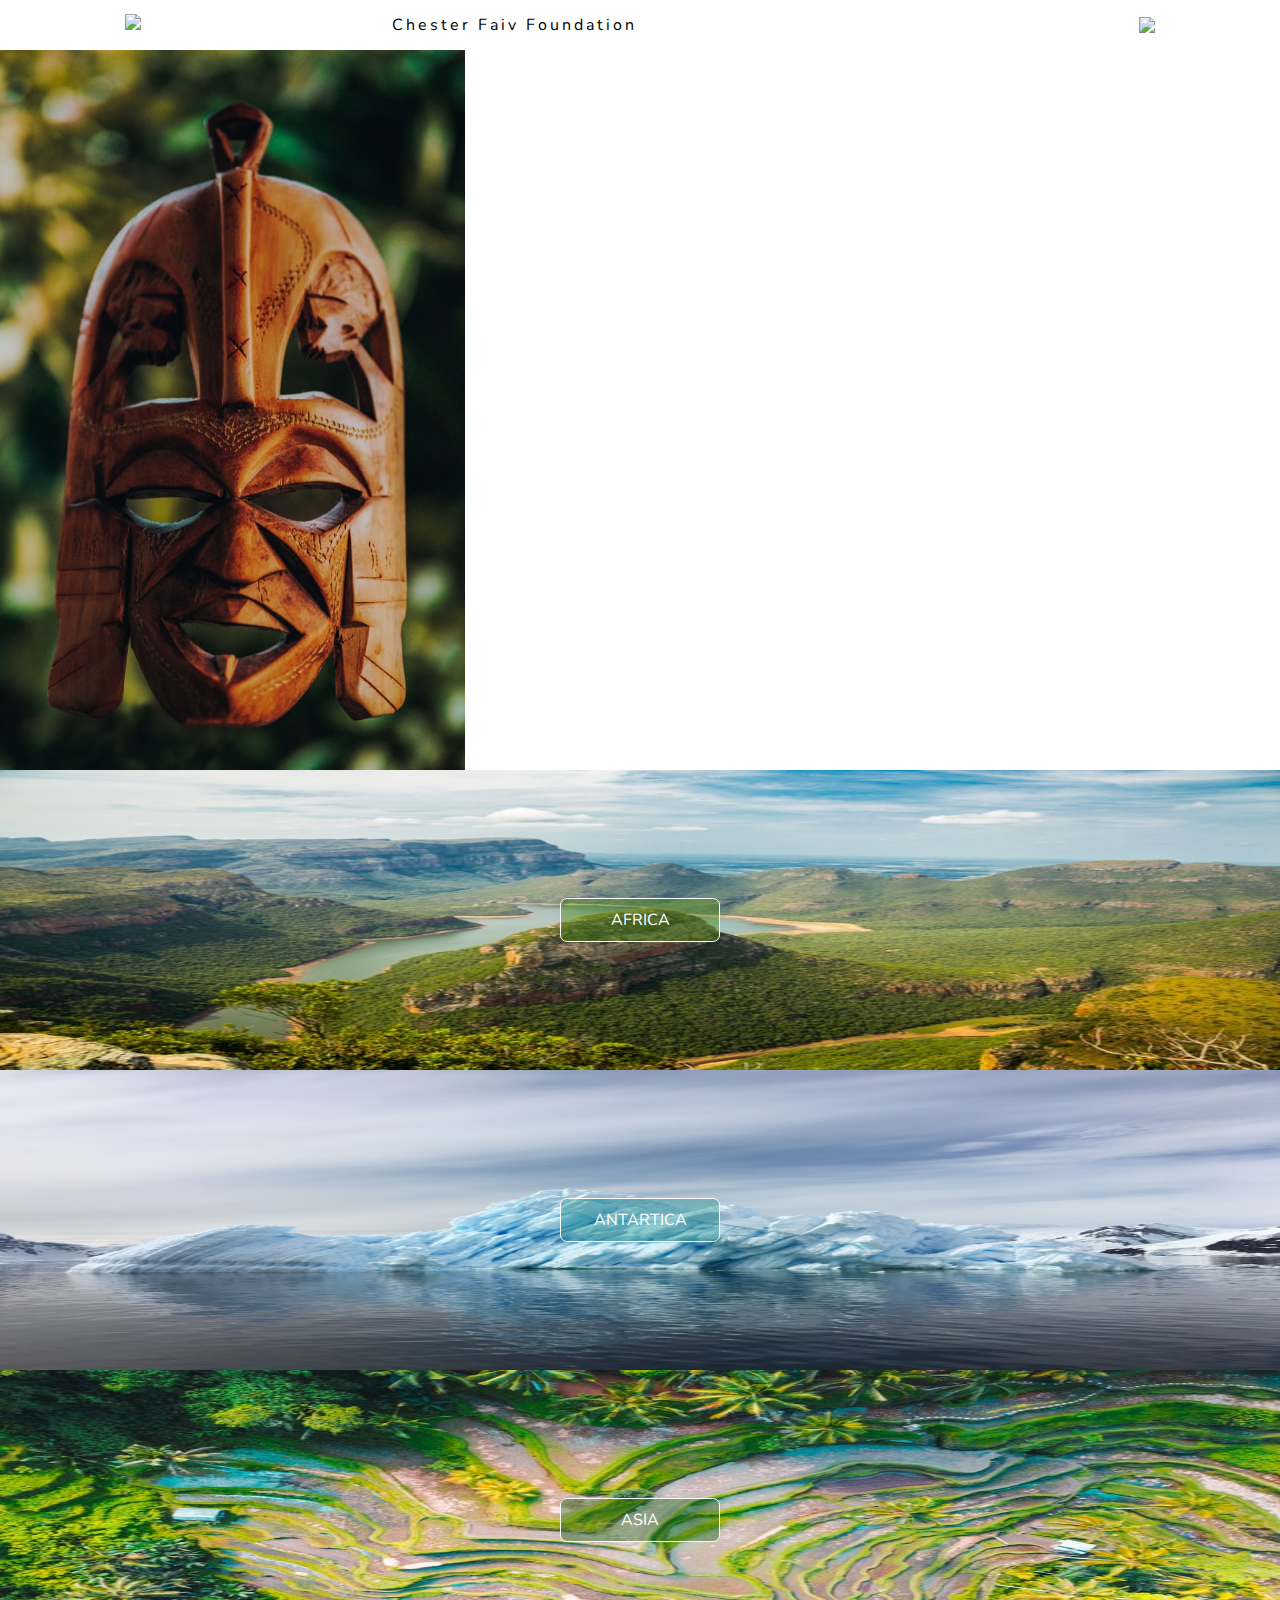
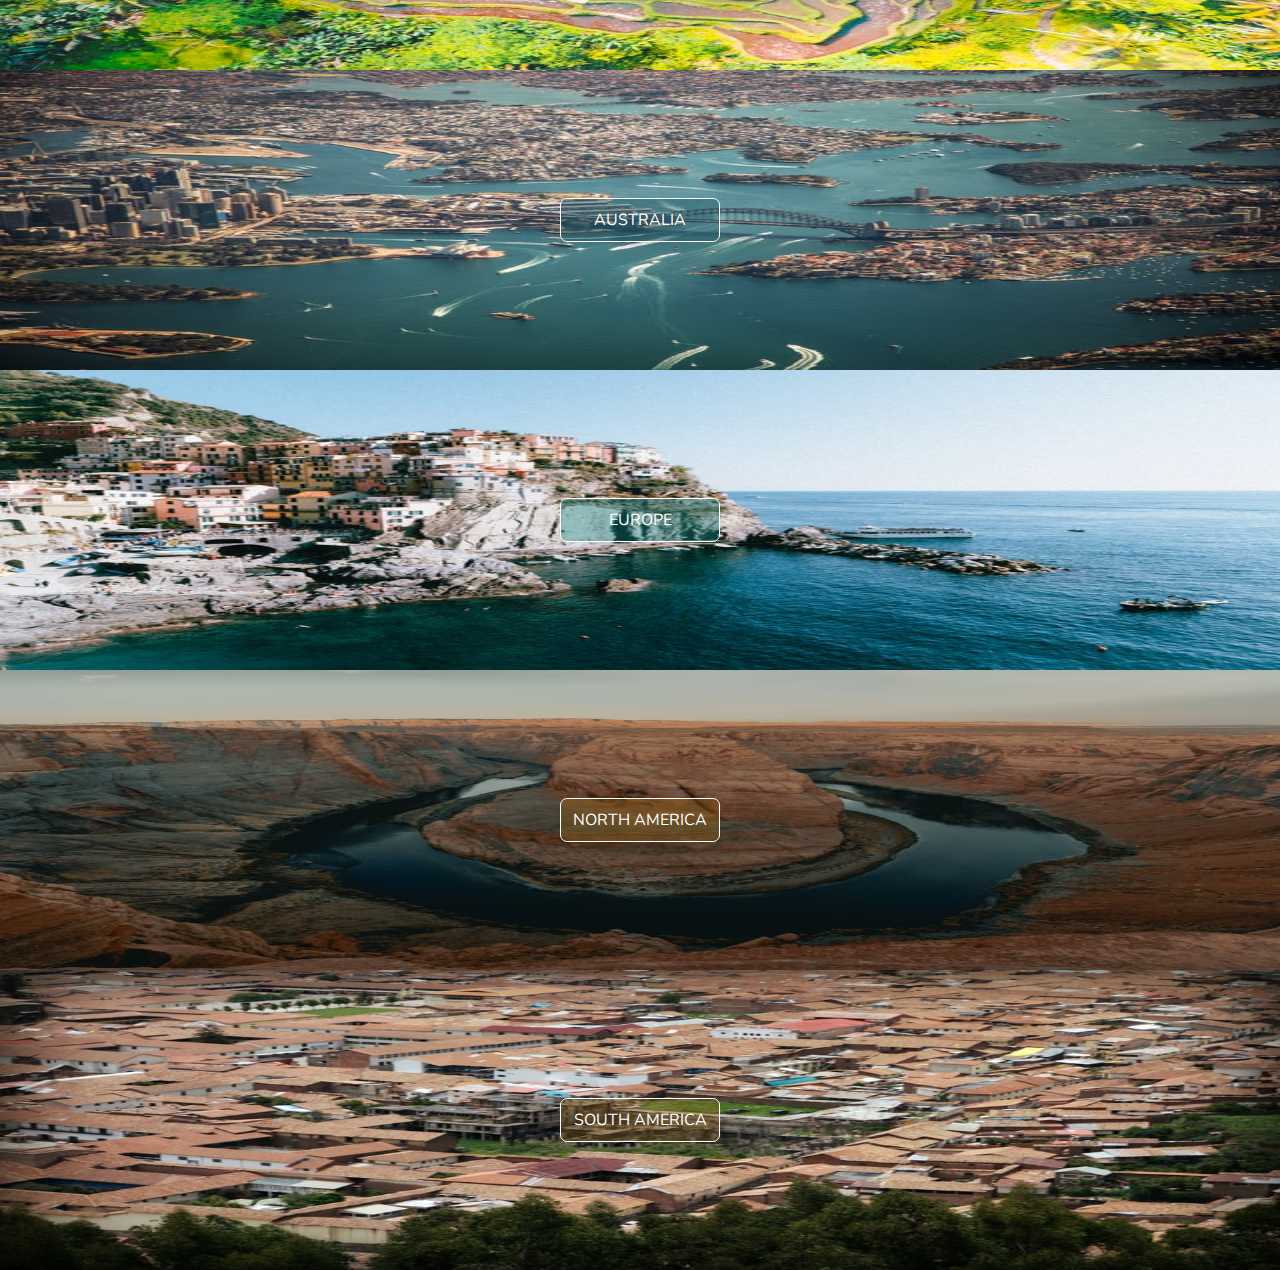
==== 3/index.html @ 991617fc "Chester Faiv" ====
<!DOCTYPE html>
<html lang="en">
<head>
    <meta charset="UTF-8">
    <meta name="viewport" content="width=device-width, initial-scale=1.0">
    <title>Chester Faiv Foundation</title>
    <link rel="stylesheet" href="style.css">
    <link href="https://fonts.googleapis.com/css2?family=Nunito:wght@700&display=swap" rel="stylesheet">
</head>
<body>
    <header>
        <div>
            <a href="#"><img src="https://img.icons8.com/ios-glyphs/30/000000/menu.png"/></a>
            <p><a href="#">Chester Faiv Foundation</a></p>
            <a href="#"></a><img src="https://img.icons8.com/ios-glyphs/30/000000/search.png"/></a>
        </div>
        <nav>
            <ul>
                <li><a href="#">Projects</a></li>
                <li><a href="#">Sponsors</a></li>
                <li><a href="#">Testimonials</a></li>
                <li><a href="#">About</a></li>
                <li><a href="#">Contact</a></li>
                <!-- <li><a href="#">About</a></li> -->
            </ul>
            <div class="search">
                <input type="text" name="query" id="">
                <input type="button" value="search">
            </div>
        </nav>
    </header>
    <main>
        <div class="hero">
            <section>
                <img src="img/africa (small).jpg" alt="">
            </section>
        </div>
        <div class="continents">
            <section class="card africa">
                <img style="max-width: 100%;" src="img/africa 3 small.jpg" alt="">
                <p>Africa</p>
            </section>
            <section class="card antartica">
                <img style="max-width: 100%;" src="img/antartica 2 small.jpg" alt="">
                <p>Antartica</p>
            </section>
            <section class="card asia">
                <img style="max-width: 100%;" src="img/asia 3 small.jpg" alt="">
                <p>asia</p>
            </section>
            <section class="card australia">
                <img style="max-width: 100%;" src="img/australia 1 small.jpg" alt="">
                <p>australia</p>
            </section>
            <section class="card europe">
                <img style="max-width: 100%;" src="img/europe 2 small.jpg" alt="">
                <p>europe</p>
            </section>
            <section class="card north-america">
                <img style="max-width: 100%;" src="img/north america 1 small.jpg" alt="">
                <p>north america</p>
            </section>
            <section class="card south-america">
                <img style="max-width: 100%;" src="img/south america 1 small.jpg" alt="">
                <p>south america</p>
            </section>
        </div>
    </main>
    <footer></footer>
</body>
</html>
---- 3/style.css ----
* {
  padding: 0;
  margin: 0;
  text-decoration: none;
  color: #000000;
}

body {
  width: 100%;
  font-family: "Nunito", sans-serif;
}

header {
  width: 100%;
  height: 50px;
  display: -webkit-box;
  display: -ms-flexbox;
  display: flex;
  -ms-flex-pack: distribute;
      justify-content: space-around;
  -webkit-box-align: center;
      -ms-flex-align: center;
          align-items: center;
}

header div {
  width: 100%;
  display: -webkit-box;
  display: -ms-flexbox;
  display: flex;
  -ms-flex-pack: distribute;
      justify-content: space-around;
  -webkit-box-align: center;
      -ms-flex-align: center;
          align-items: center;
}

header div p {
  letter-spacing: 3px;
  display: inline-block;
  text-align: justify-all;
}

header nav {
  display: none;
}

main {
  display: -ms-grid;
  display: grid;
  -ms-grid-columns: 1fr;
      grid-template-columns: 1fr;
  -ms-grid-rows: 80vh (300px)[7];
      grid-template-rows: 80vh repeat(7, 300px);
  grid-gap: 0px;
}

main .hero img {
  max-width: 100%;
  height: 80vh;
}

main .continents .card {
  position: relative;
  display: -webkit-box;
  display: -ms-flexbox;
  display: flex;
  -webkit-box-orient: horizontal;
  -webkit-box-direction: normal;
      -ms-flex-direction: row;
          flex-direction: row;
  -webkit-box-pack: center;
      -ms-flex-pack: center;
          justify-content: center;
  -webkit-box-align: center;
      -ms-flex-align: center;
          align-items: center;
}

main .continents .card img {
  width: 100%;
  height: 300px;
}

main .continents .card p {
  display: inline-block;
  width: 160px;
  color: #fff;
  position: absolute;
  text-align: center;
  -webkit-box-sizing: border-box;
          box-sizing: border-box;
  background: rgba(255, 0, 0, 0.5);
  border: 1px solid #fff;
  padding: 10px;
  border-radius: 7px;
  text-transform: uppercase;
}

main .continents .africa p {
  background: rgba(79, 141, 20, 0.411);
}

main .continents .antartica p {
  background: rgba(25, 141, 145, 0.397);
}

main .continents .asia p {
  background: rgba(38, 105, 35, 0.438);
}

main .continents .australia p {
  background: rgba(35, 91, 105, 0.438);
}

main .continents .europe p {
  background: rgba(15, 129, 129, 0.363);
}

main .continents .north-america p {
  background: rgba(143, 96, 27, 0.411);
}

main .continents .south-america p {
  background: rgba(143, 97, 27, 0.329);
}
/*# sourceMappingURL=style.css.map */
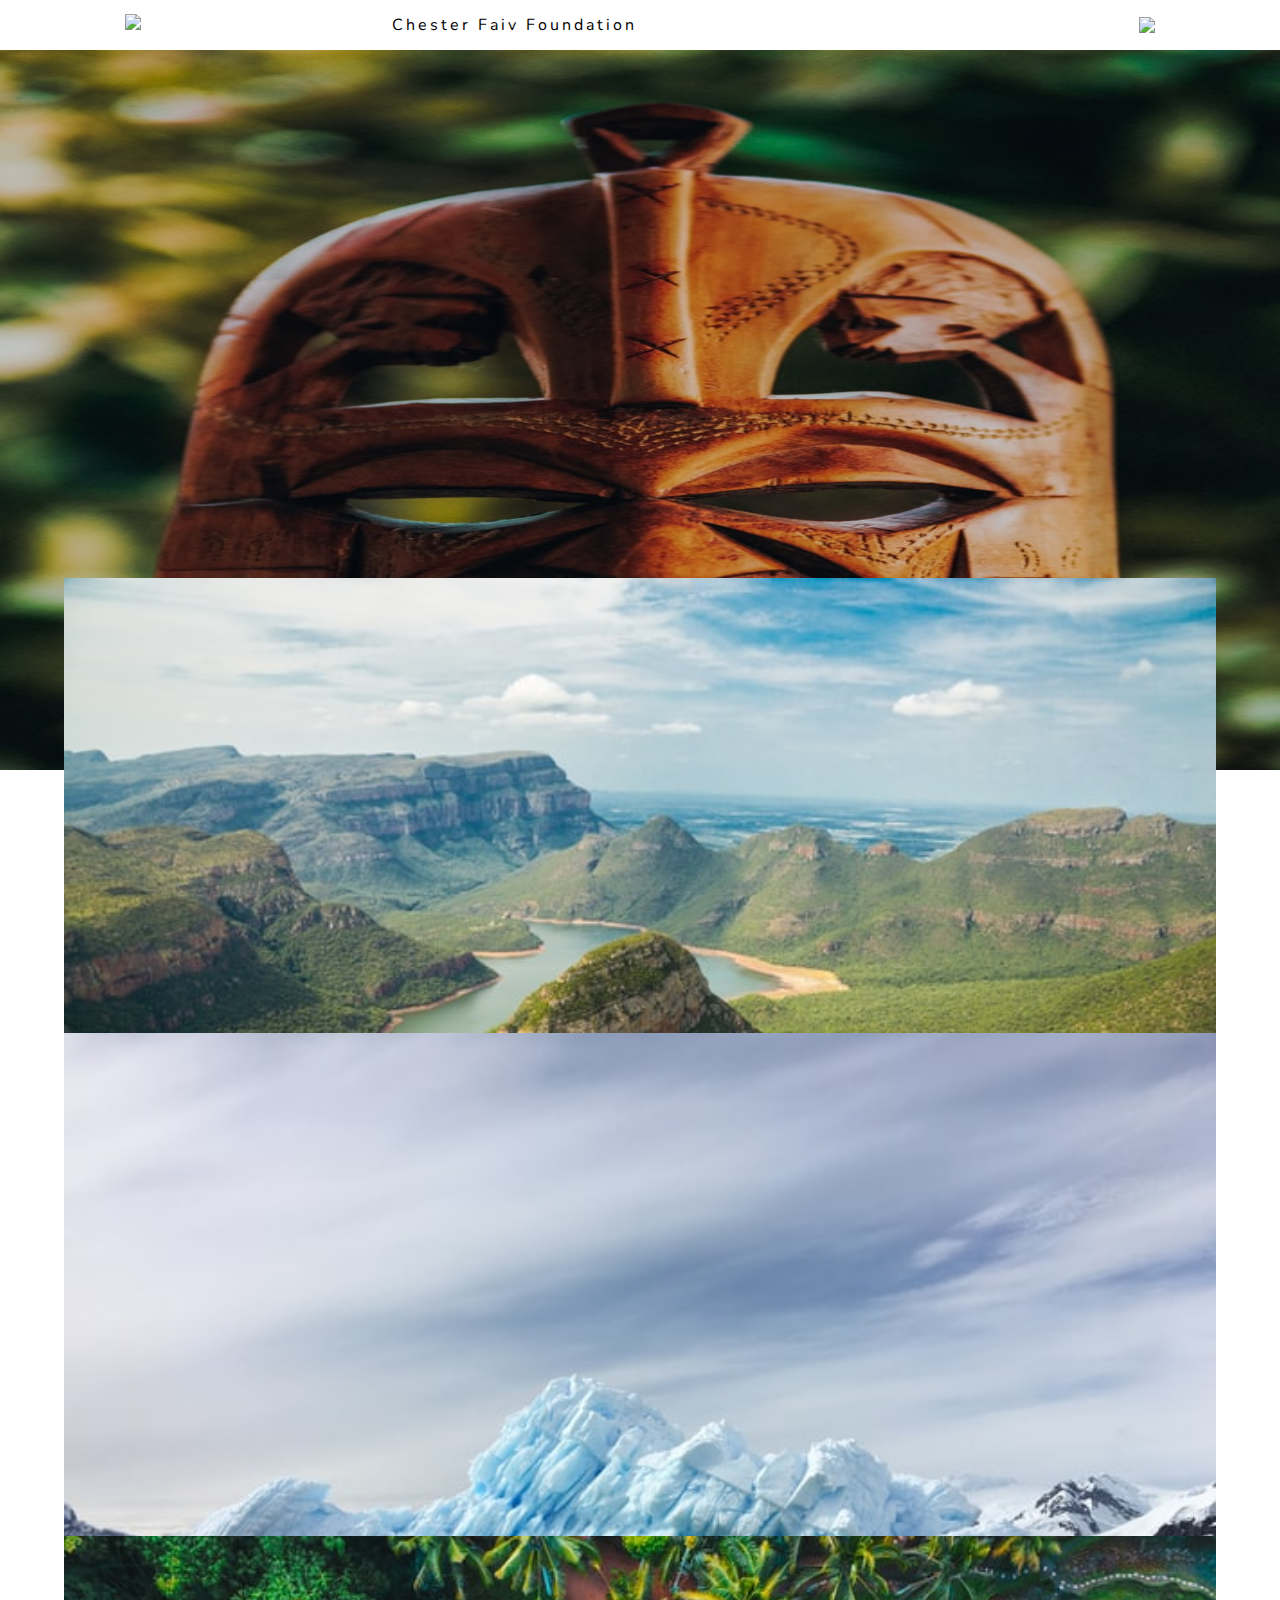
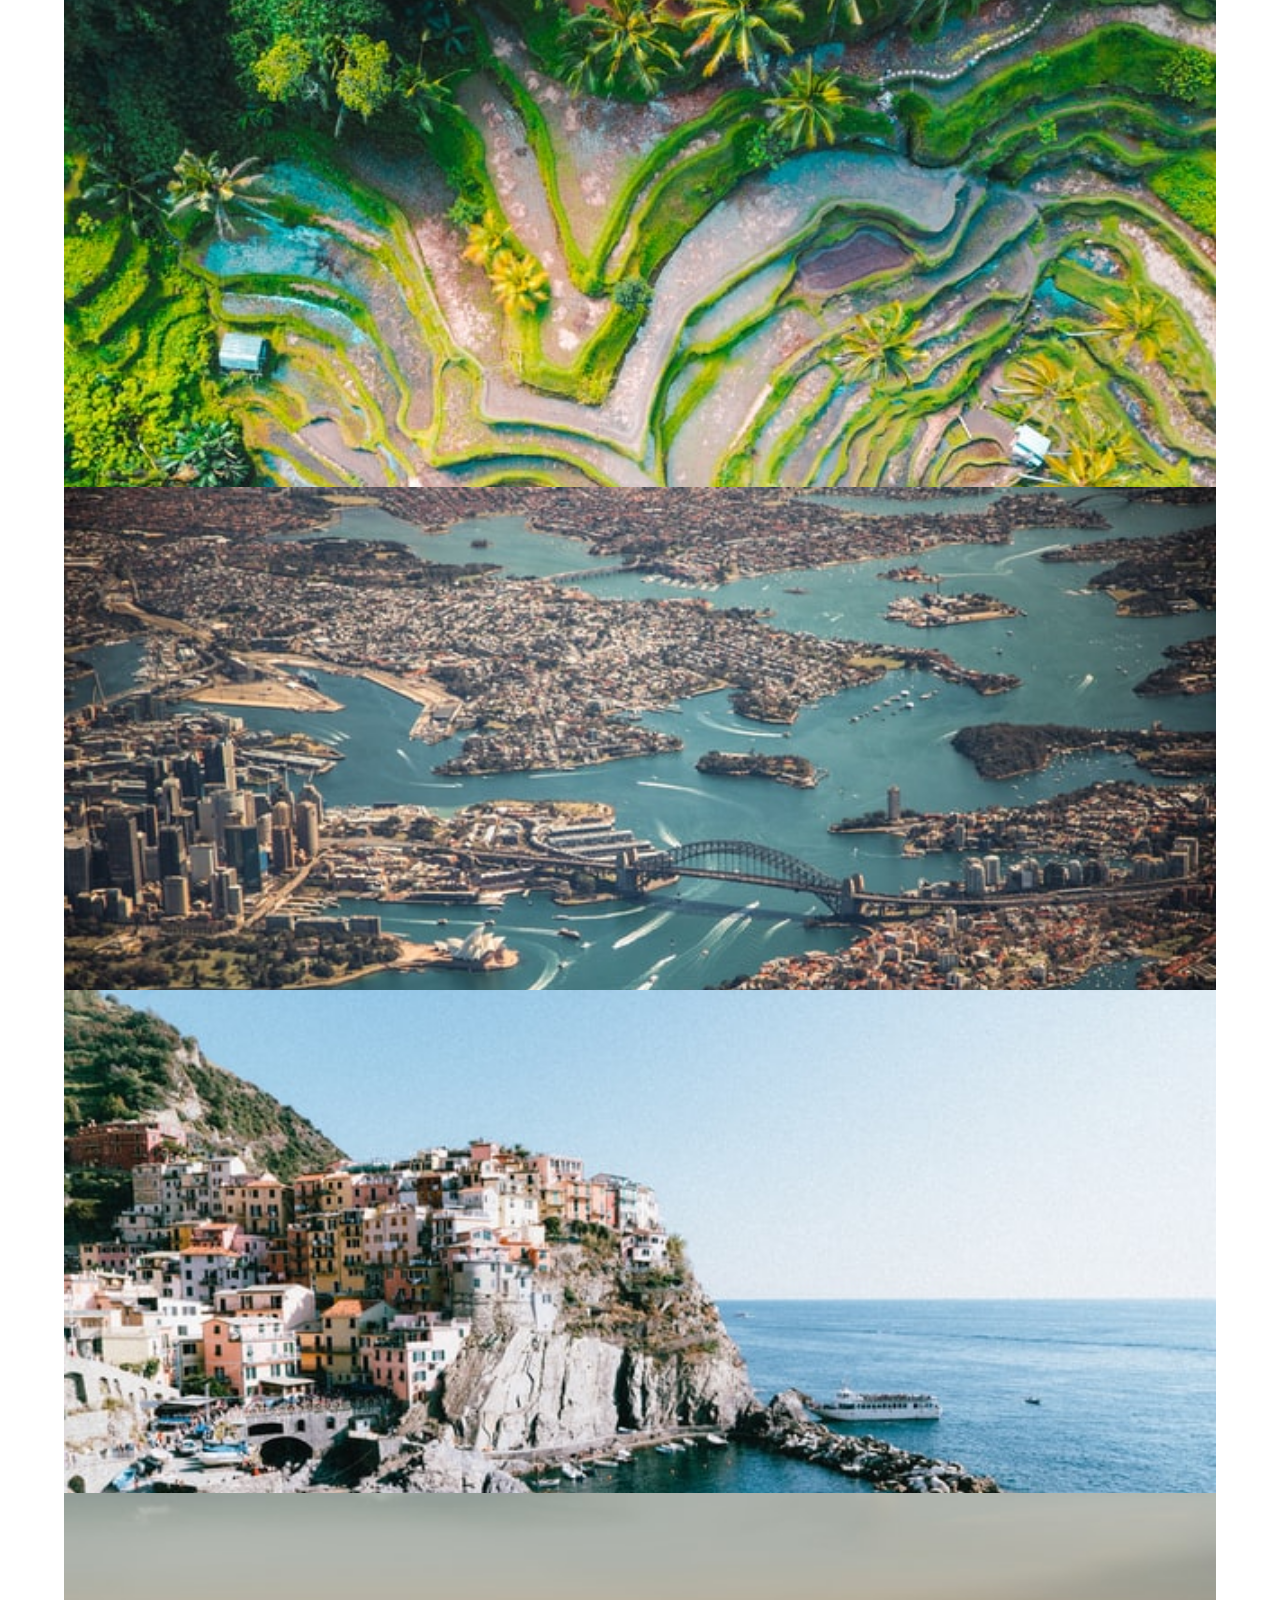
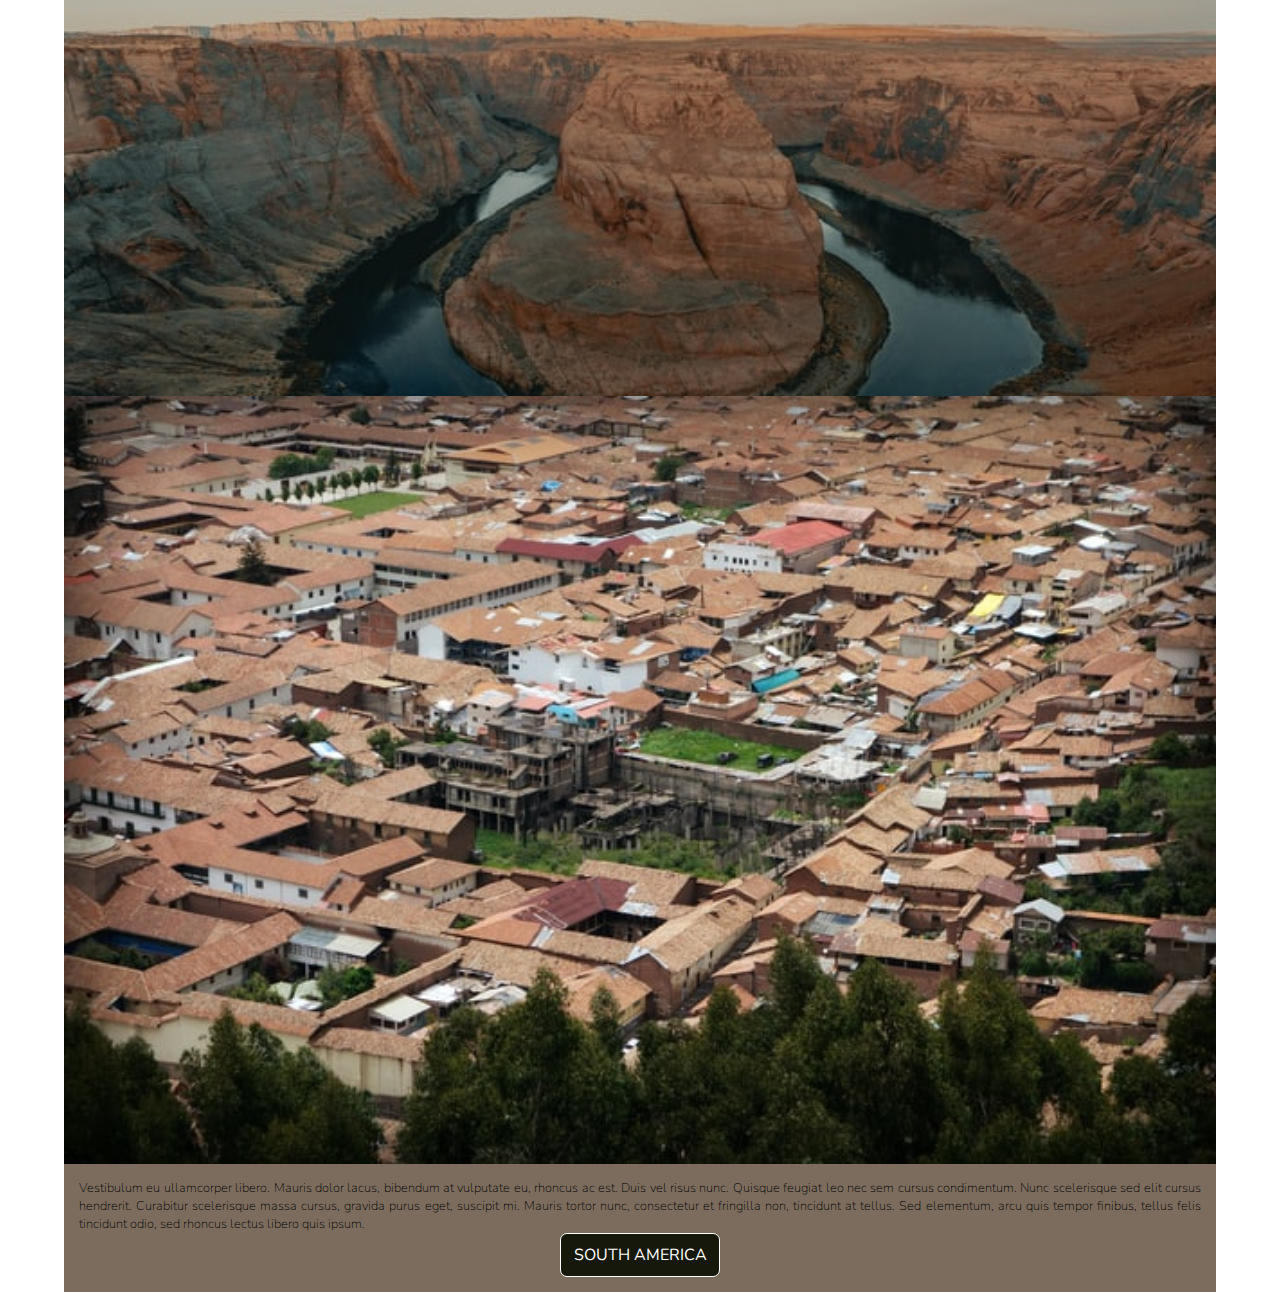
==== commit 4090f5af: "updates" ====
--- a/3/index.html
+++ b/3/index.html
@@ -29,40 +29,62 @@
             </div>
         </nav>
     </header>
+    <div class="hero">
+        <section>
+            <img src="img/africa (small).jpg" alt="">
+        </section>
+    </div>
     <main>
-        <div class="hero">
-            <section>
-                <img src="img/africa (small).jpg" alt="">
-            </section>
-        </div>
         <div class="continents">
             <section class="card africa">
                 <img style="max-width: 100%;" src="img/africa 3 small.jpg" alt="">
-                <p>Africa</p>
+                
+                <div class="info">
+                    <p class="text">Vestibulum eu ullamcorper libero. Mauris dolor lacus, bibendum at vulputate eu, rhoncus ac est. Duis vel risus nunc. Quisque feugiat leo nec sem cursus condimentum. Nunc scelerisque sed elit cursus hendrerit. Curabitur scelerisque massa cursus, gravida purus eget, suscipit mi. Mauris tortor nunc, consectetur et fringilla non, tincidunt at tellus. Sed elementum, arcu quis tempor finibus, tellus felis tincidunt odio, sed rhoncus lectus libero quis ipsum.</p>
+                    <p class="continent">Africa</p>
+                </div>
             </section>
             <section class="card antartica">
                 <img style="max-width: 100%;" src="img/antartica 2 small.jpg" alt="">
-                <p>Antartica</p>
+                <div class="info">
+                    <p class="text">Vestibulum eu ullamcorper libero. Mauris dolor lacus, bibendum at vulputate eu, rhoncus ac est. Duis vel risus nunc. Quisque feugiat leo nec sem cursus condimentum. Nunc scelerisque sed elit cursus hendrerit. Curabitur scelerisque massa cursus, gravida purus eget, suscipit mi. Mauris tortor nunc, consectetur et fringilla non, tincidunt at tellus. Sed elementum, arcu quis tempor finibus, tellus felis tincidunt odio, sed rhoncus lectus libero quis ipsum.</p>
+                    <p class="continent">Antartica</p>
+                </div>
             </section>
             <section class="card asia">
                 <img style="max-width: 100%;" src="img/asia 3 small.jpg" alt="">
-                <p>asia</p>
+                <div class="info">
+                    <p class="text">Vestibulum eu ullamcorper libero. Mauris dolor lacus, bibendum at vulputate eu, rhoncus ac est. Duis vel risus nunc. Quisque feugiat leo nec sem cursus condimentum. Nunc scelerisque sed elit cursus hendrerit. Curabitur scelerisque massa cursus, gravida purus eget, suscipit mi. Mauris tortor nunc, consectetur et fringilla non, tincidunt at tellus. Sed elementum, arcu quis tempor finibus, tellus felis tincidunt odio, sed rhoncus lectus libero quis ipsum.</p>
+                    <p class="continent">Asia</p>
+                </div>
             </section>
             <section class="card australia">
                 <img style="max-width: 100%;" src="img/australia 1 small.jpg" alt="">
-                <p>australia</p>
+                <div class="info">
+                    <p class="text">Vestibulum eu ullamcorper libero. Mauris dolor lacus, bibendum at vulputate eu, rhoncus ac est. Duis vel risus nunc. Quisque feugiat leo nec sem cursus condimentum. Nunc scelerisque sed elit cursus hendrerit. Curabitur scelerisque massa cursus, gravida purus eget, suscipit mi. Mauris tortor nunc, consectetur et fringilla non, tincidunt at tellus. Sed elementum, arcu quis tempor finibus, tellus felis tincidunt odio, sed rhoncus lectus libero quis ipsum.</p>
+                    <p class="continent">Australia</p>
+                </div>
             </section>
             <section class="card europe">
                 <img style="max-width: 100%;" src="img/europe 2 small.jpg" alt="">
-                <p>europe</p>
+                <div class="info">
+                    <p class="text">Vestibulum eu ullamcorper libero. Mauris dolor lacus, bibendum at vulputate eu, rhoncus ac est. Duis vel risus nunc. Quisque feugiat leo nec sem cursus condimentum. Nunc scelerisque sed elit cursus hendrerit. Curabitur scelerisque massa cursus, gravida purus eget, suscipit mi. Mauris tortor nunc, consectetur et fringilla non, tincidunt at tellus. Sed elementum, arcu quis tempor finibus, tellus felis tincidunt odio, sed rhoncus lectus libero quis ipsum.</p>
+                    <p class="continent">Europe</p>
+                </div>
             </section>
             <section class="card north-america">
                 <img style="max-width: 100%;" src="img/north america 1 small.jpg" alt="">
-                <p>north america</p>
+                <div class="info">
+                    <p class="text">Vestibulum eu ullamcorper libero. Mauris dolor lacus, bibendum at vulputate eu, rhoncus ac est. Duis vel risus nunc. Quisque feugiat leo nec sem cursus condimentum. Nunc scelerisque sed elit cursus hendrerit. Curabitur scelerisque massa cursus, gravida purus eget, suscipit mi. Mauris tortor nunc, consectetur et fringilla non, tincidunt at tellus. Sed elementum, arcu quis tempor finibus, tellus felis tincidunt odio, sed rhoncus lectus libero quis ipsum.</p>
+                    <p class="continent">North America</p>
+                </div>
             </section>
             <section class="card south-america">
                 <img style="max-width: 100%;" src="img/south america 1 small.jpg" alt="">
-                <p>south america</p>
+                <div class="info">
+                    <p class="text">Vestibulum eu ullamcorper libero. Mauris dolor lacus, bibendum at vulputate eu, rhoncus ac est. Duis vel risus nunc. Quisque feugiat leo nec sem cursus condimentum. Nunc scelerisque sed elit cursus hendrerit. Curabitur scelerisque massa cursus, gravida purus eget, suscipit mi. Mauris tortor nunc, consectetur et fringilla non, tincidunt at tellus. Sed elementum, arcu quis tempor finibus, tellus felis tincidunt odio, sed rhoncus lectus libero quis ipsum.</p>
+                    <p class="continent">South America</p>
+                </div>
             </section>
         </div>
     </main>
--- a/3/style.css
+++ b/3/style.css
@@ -45,19 +45,24 @@
   display: none;
 }
 
+.hero img {
+  width: 100%;
+  height: 80vh;
+}
+
 main {
+  width: 90%;
+  margin: 0 auto;
+}
+
+main .continents {
   display: -ms-grid;
   display: grid;
   -ms-grid-columns: 1fr;
       grid-template-columns: 1fr;
-  -ms-grid-rows: 80vh (300px)[7];
-      grid-template-rows: 80vh repeat(7, 300px);
-  grid-gap: 0px;
-}
-
-main .hero img {
-  max-width: 100%;
-  height: 80vh;
+  -ms-grid-rows: (500px)[7];
+      grid-template-rows: repeat(7, 500px);
+  grid-gap: 3px;
 }
 
 main .continents .card {
@@ -65,10 +70,10 @@
   display: -webkit-box;
   display: -ms-flexbox;
   display: flex;
-  -webkit-box-orient: horizontal;
+  -webkit-box-orient: vertical;
   -webkit-box-direction: normal;
-      -ms-flex-direction: row;
-          flex-direction: row;
+      -ms-flex-direction: column;
+          flex-direction: column;
   -webkit-box-pack: center;
       -ms-flex-pack: center;
           justify-content: center;
@@ -79,14 +84,12 @@
 
 main .continents .card img {
   width: 100%;
-  height: 300px;
-}
-
-main .continents .card p {
+}
+
+main .continents .card .continent {
   display: inline-block;
   width: 160px;
   color: #fff;
-  position: absolute;
   text-align: center;
   -webkit-box-sizing: border-box;
           box-sizing: border-box;
@@ -97,31 +100,120 @@
   text-transform: uppercase;
 }
 
-main .continents .africa p {
-  background: rgba(79, 141, 20, 0.411);
-}
-
-main .continents .antartica p {
-  background: rgba(25, 141, 145, 0.397);
-}
-
-main .continents .asia p {
-  background: rgba(38, 105, 35, 0.438);
-}
-
-main .continents .australia p {
-  background: rgba(35, 91, 105, 0.438);
-}
-
-main .continents .europe p {
-  background: rgba(15, 129, 129, 0.363);
-}
-
-main .continents .north-america p {
-  background: rgba(143, 96, 27, 0.411);
-}
-
-main .continents .south-america p {
-  background: rgba(143, 97, 27, 0.329);
+main .continents .card .info {
+  height: 50%;
+  -webkit-box-sizing: border-box;
+          box-sizing: border-box;
+  padding: 15px;
+  background-color: #eeeeee;
+  display: -webkit-box;
+  display: -ms-flexbox;
+  display: flex;
+  -webkit-box-orient: vertical;
+  -webkit-box-direction: normal;
+      -ms-flex-direction: column;
+          flex-direction: column;
+}
+
+main .continents .card .info .text {
+  font-size: .8rem;
+  font-weight: 200;
+  text-align: justify;
+  overflow: hidden;
+}
+
+main .continents .card .info .continent {
+  margin: 0px auto 0px auto;
+}
+
+main .continents .africa {
+  -ms-grid-row: 1;
+  grid-row: 1;
+}
+
+main .continents .africa .info {
+  background-color: #CCD9DF;
+}
+
+main .continents .africa .continent {
+  background: #3F4616;
+}
+
+main .continents .antartica {
+  -ms-grid-row: 2;
+  grid-row: 2;
+}
+
+main .continents .antartica .info {
+  background-color: #D2D5E4;
+}
+
+main .continents .antartica .continent {
+  background: #434B56;
+}
+
+main .continents .asia {
+  -ms-grid-row: 3;
+  grid-row: 3;
+}
+
+main .continents .asia .info {
+  background-color: #FADB64;
+}
+
+main .continents .asia .continent {
+  background: #CDB8AA;
+}
+
+main .continents .australia {
+  -ms-grid-row: 4;
+  grid-row: 4;
+}
+
+main .continents .australia .info {
+  background-color: #888F8E;
+}
+
+main .continents .australia .continent {
+  background: #315558;
+}
+
+main .continents .europe {
+  -ms-grid-row: 5;
+  grid-row: 5;
+}
+
+main .continents .europe .info {
+  background-color: #C2DCED;
+}
+
+main .continents .europe .continent {
+  background: #012827;
+}
+
+main .continents .north-america {
+  -ms-grid-row: 6;
+  grid-row: 6;
+}
+
+main .continents .north-america .info {
+  background-color: #B0B2A7;
+}
+
+main .continents .north-america .continent {
+  background: #34291D;
+}
+
+main .continents .south-america {
+  -ms-grid-row: 7;
+  grid-row: 7;
+}
+
+main .continents .south-america .info {
+  background-color: #7B6C5D;
+}
+
+main .continents .south-america .continent {
+  background: #16180B;
 }
 /*# sourceMappingURL=style.css.map */